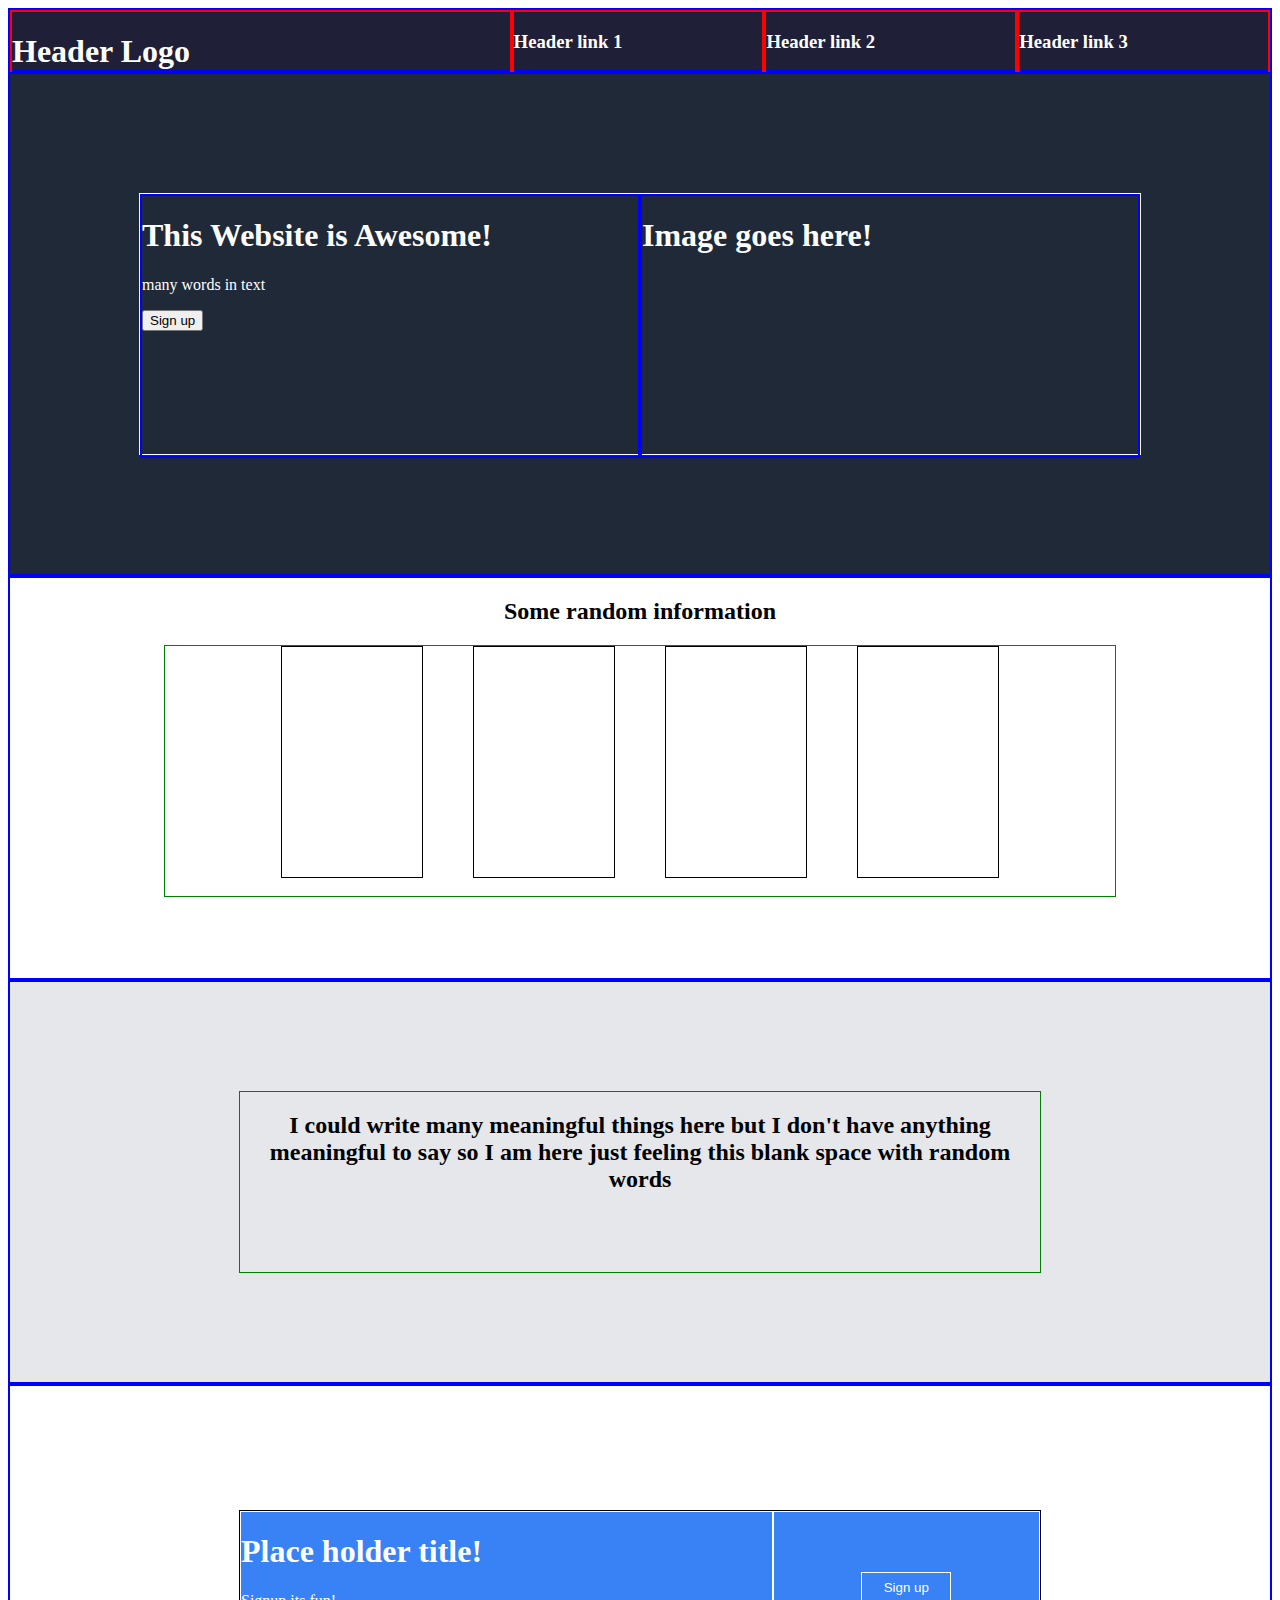
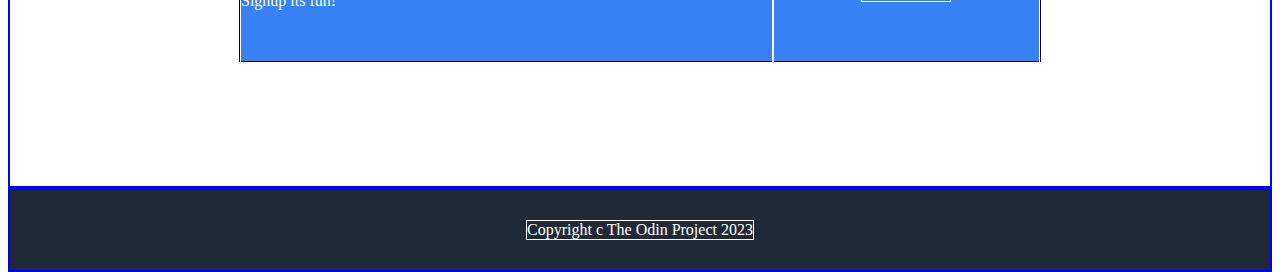
==== index.html @ 427f0419 "Added a little more style and color. had problems with fonts though" ====
<!DOCTYPE html>

 <html lang="en">

  <head>

   <link rel="stylesheet" href="style.css">
   <meta charset="UTF-8">
   <title>This website is awesome!</title>

  </head>

  <body>

  <div class="pgbloc">

   <div class="header">

    <div class="he1"><h1>Header Logo</h1></div>
    <div class="he2"><h3>Header link 1</h3></div>
    <div class="he3"><h3>Header link 2</h3></div>
    <div class="he4"><h3>Header link 3</h3></div>

   </div>
   <div class="one">

    <div class="logos">
     <div class="sign"><h1>This Website is Awesome!</h1><p>many words in text</p><button>Sign up</button></div>
     <div class="imager"><h1>Image goes here!</h1></div>
    </div>

   </div>
   <div class="two">
    <h2>Some random information</h2>
     <div class="cards">
      <div class="car"></div>
      <div class="car"></div>
      <div class="car"></div>
      <div class="car"></div>
     </div>
   </div>
   <div class="three">
    <div class="txt"><h2>I could write many meaningful things here but I don't have anything meaningful to say so I am here just feeling this blank space with random words</h2></div>
   </div>
   <div class="four">
    <div class="signup">
     <div class="um">
      <h1>Place holder title!</h1> 
      <p>Signup its fun!</p>
     </div>
     <div class="dois">
      <button>Sign up</button>
     </div>
    </div>
   </div>
   <div class="bottom">
    <div>Copyright c The Odin Project 2023</div>
   </div>

  </div>

  </body>

</html>
---- style.css ----
html {
height:100%;
}
.pgbloc{
display:flex;
flex-direction:column;
height:100%;
}

.pgbloc div{
border:2px solid blue;
}

.pgbloc .one{
background-color:#1F2937;
height:500px;
display:flex;
flex-direction:column;
justify-content:center;
align-items:center;
}
.pgbloc .two{
height:400px;
}
.pgbloc .three{
background-color:#E5E7EB;
height:400px;
}
.pgbloc .four{
height:400px;
}
.pgbloc .bottom{
background-color:#1F2937;
color:white;
height:80px;
}

.pgbloc .header {
background-color:#1F2037;
color:white;
display:flex;
height:60px;
}
  .header h3 {
  font-weight:18px #E5E7EB;
  }
  .he1 h1{
  font-weight:48px extra-bold #F9FAF8;
  }



.one .logos {
color:white;
display:flex;
flex-direction:row;
height:260px;
width:1000px;
border:1px solid white;
}
.logos div{
height:260px;
width:500px;
}


.pgbloc .bottom{
display:flex;
height:80px;
}

.header div{
height:80px;
flex:1;
border:2px solid red;
}
.header .he1{
flex:2;
}

.pgbloc .two{
display:flex;
flex-direction:column;
align-items:center;
justify-content:flex-start;
}
.two .cards{
display:flex;
flex-direction:row;
justify-content:center;
gap:50px;
height:250px;
width:950px;
border:1px solid green;
}
.cards div{
height:230px;
width:140px;
border:1px solid black;
}

.pgbloc .three{
display:flex;
justify-content:center;
align-items:center;
}
.three .txt{
display:flex;
flex-wrap:wrap;
height:180px;
width:800px;
border: 1px solid green;
}
  .txt h2{
  text-align:center;
  font-style:;
  }
.pgbloc .four {
color:white;
display:flex;
justify-content:center;
align-items:center;
}
.four .signup{
background-color:#3882F6;
display:flex;
flex-direction:row;
height:150px;
width:800px;
border: 1px solid black;
}
   .signup .um{
   height:150px;
   flex:2;
   border: 1px solid white;
   }
   .signup .dois{
   display:flex;
   justify-content:center;
   align-items:center;
   height:150px;
   flex:1;
   border: 1px solid white;
   }
   .dois  button{
   background-color:#3882F6;
   border:1px solid white;
   color:white;
   height:30px;
   width:90px;
   }
.pgbloc .bottom{
display:flex;
justify-content:center;
align-items:center;
}
     .bottom div{
     border:1px solid white;
     }
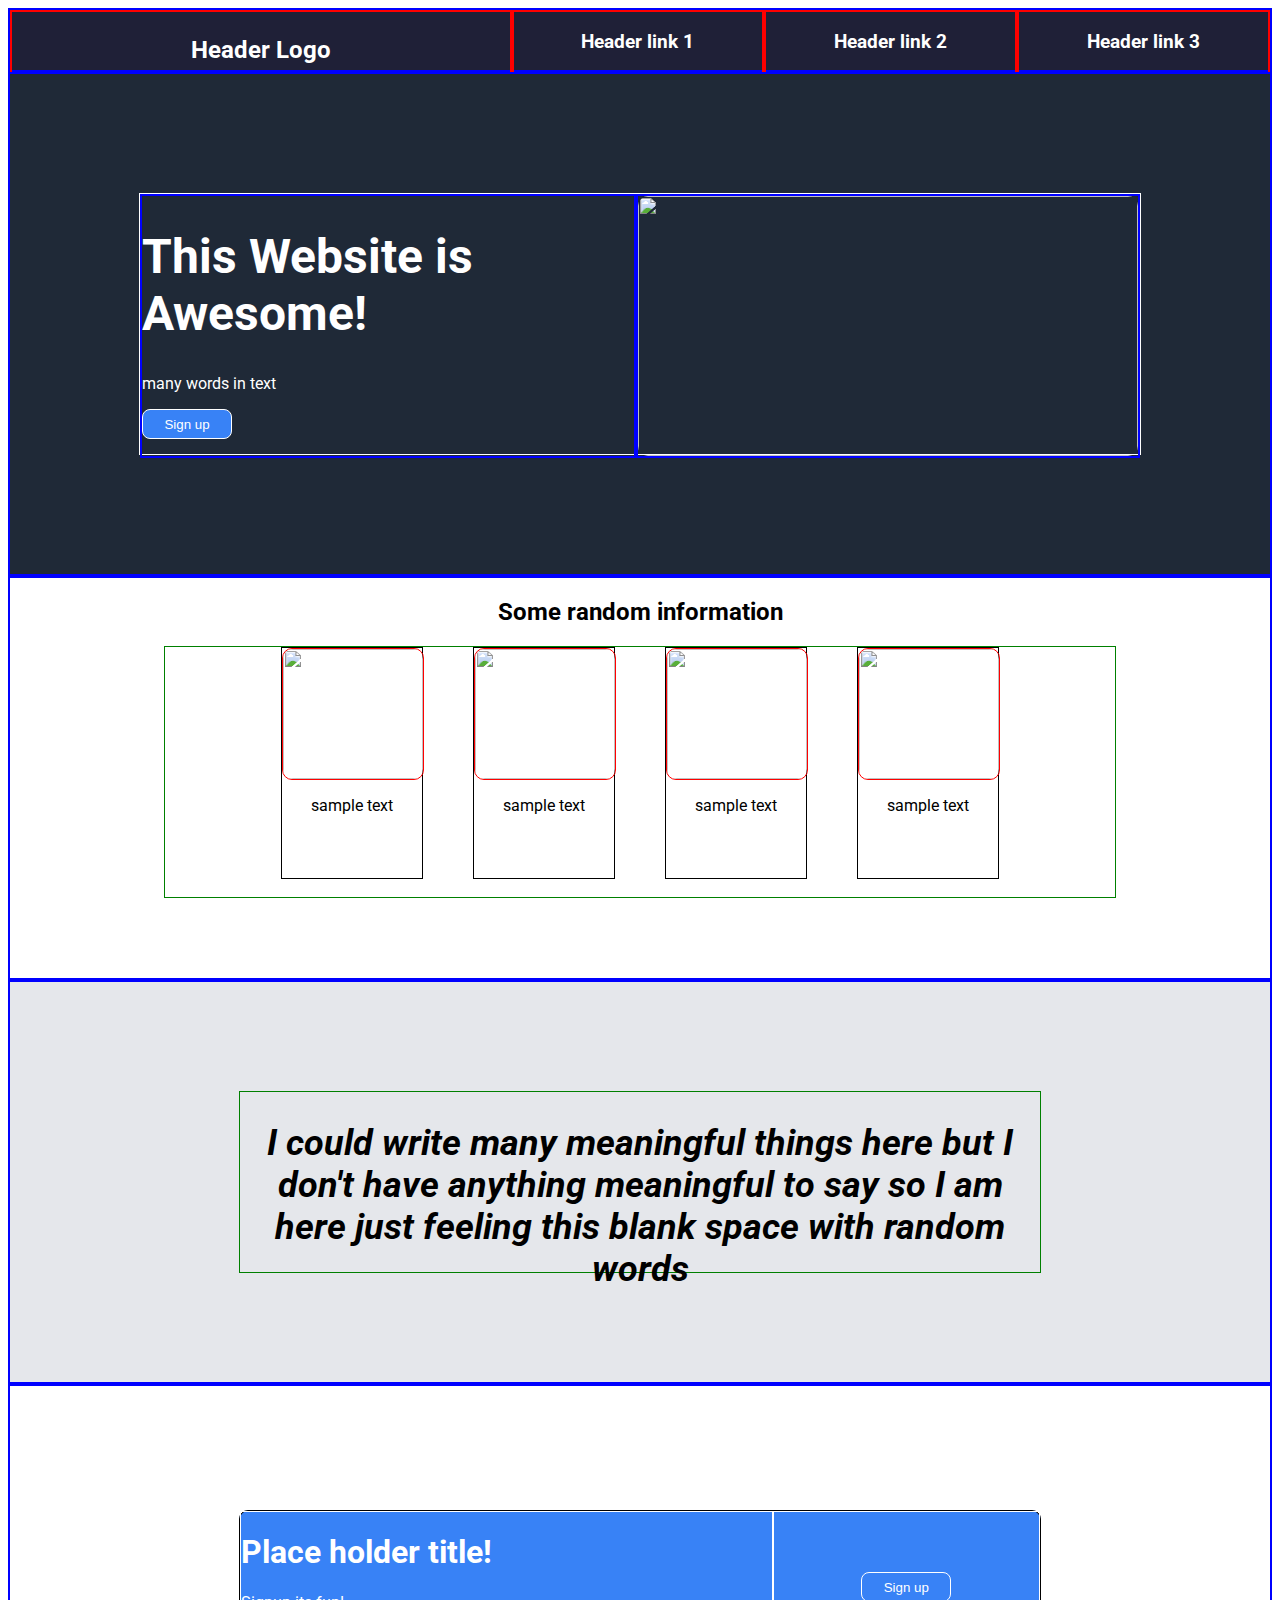
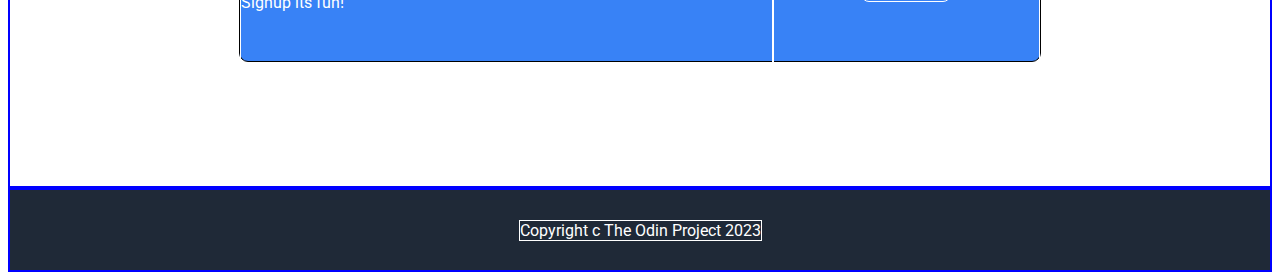
==== commit a6cd7bb7: "Added a different font and images" ====
--- a/index.html
+++ b/index.html
@@ -3,7 +3,9 @@
  <html lang="en">
 
   <head>
-
+   <link rel="preconnect" href="https://fonts.googleapis.com">
+   <link rel="preconnect" href="https://fonts.gstatic.com" crossorigin>
+   <link href="https://fonts.googleapis.com/css2?family=Roboto:ital,wght@0,100;0,300;0,400;1,100;1,300&display=swap" rel="stylesheet">
    <link rel="stylesheet" href="style.css">
    <meta charset="UTF-8">
    <title>This website is awesome!</title>
@@ -16,7 +18,7 @@
 
    <div class="header">
 
-    <div class="he1"><h1>Header Logo</h1></div>
+    <div class="he1"><h3>Header Logo</h3></div>
     <div class="he2"><h3>Header link 1</h3></div>
     <div class="he3"><h3>Header link 2</h3></div>
     <div class="he4"><h3>Header link 3</h3></div>
@@ -26,21 +28,22 @@
 
     <div class="logos">
      <div class="sign"><h1>This Website is Awesome!</h1><p>many words in text</p><button>Sign up</button></div>
-     <div class="imager"><h1>Image goes here!</h1></div>
+     <div class="imager"><img src="webproimages/hugapu.jpg"></div>
     </div>
 
    </div>
    <div class="two">
     <h2>Some random information</h2>
      <div class="cards">
-      <div class="car"></div>
-      <div class="car"></div>
-      <div class="car"></div>
-      <div class="car"></div>
+      <div class="car"><div class="limg"><img src="webproimages/catapu.jpg"></div><p>sample text</p></div>
+      <div class="car"><div class="limg"><img src="webproimages/brickapu.jpg"></div><p>sample text</p></div>
+      <div class="car"><div class="limg"><img src="webproimages/sadapu.jpg"></div><p>sample text</p></div>
+      <div class="car"><div class="limg"><img src="webproimages/positiveapu.jpg"></div><p>sample text</p></div>
      </div>
    </div>
    <div class="three">
-    <div class="txt"><h2>I could write many meaningful things here but I don't have anything meaningful to say so I am here just feeling this blank space with random words</h2></div>
+    <div class="txt"><h2>I could write many meaningful things here but I don't have anything meaningful to say so I am here just feeling this blank space with random words</h2>
+</div>
    </div>
    <div class="four">
     <div class="signup">
--- a/style.css
+++ b/style.css
@@ -1,6 +1,11 @@
 html {
 height:100%;
 }
+
+body {
+font-family:roboto;
+}
+
 .pgbloc{
 display:flex;
 flex-direction:column;
@@ -34,7 +39,9 @@
 color:white;
 height:80px;
 }
-
+.pgbloc button {
+border-radius:8px;
+}
 .pgbloc .header {
 background-color:#1F2037;
 color:white;
@@ -43,14 +50,18 @@
 }
   .header h3 {
   font-weight:18px #E5E7EB;
-  }
-  .he1 h1{
-  font-weight:48px extra-bold #F9FAF8;
+  text-align:center;
+  }
+  .he1 h3{
+  text-align:center;
+  font-weight:#F9FAF8;
+  font-size:24px;
   }
 
 
 
 .one .logos {
+text-align:left;
 color:white;
 display:flex;
 flex-direction:row;
@@ -58,6 +69,24 @@
 width:1000px;
 border:1px solid white;
 }
+   .sign button {
+   background-color:#3882F6;
+   border:1px solid white;
+   color:white;
+   height:30px;
+   width:90px;
+   }
+   .sign h1 {
+   font-size:48px;
+   font-weight:extra-bold;
+   }
+
+   .imager img{
+   width:500px;
+   height:260px;
+   border-radius:10px;
+   }
+
 .logos div{
 height:260px;
 width:500px;
@@ -94,13 +123,32 @@
 border:1px solid green;
 }
 .cards div{
+display:flex;
+flex-direction:column;
 height:230px;
 width:140px;
 border:1px solid black;
 }
+  .car .limg {
+  border:1px solid red;
+  height:130px;
+  width:140px;
+  border-radius:10px;
+  }
+  .car p {
+  text-align:center;
+  }
+  .car img {
+  height:130px;
+  width:140px;
+  border-radius:10px;
+  }
+
+
 
 .pgbloc .three{
 display:flex;
+flex-direction:column;
 justify-content:center;
 align-items:center;
 }
@@ -111,9 +159,11 @@
 width:800px;
 border: 1px solid green;
 }
-  .txt h2{
-  text-align:center;
-  font-style:;
+  .three .txt h2{
+  text-align:center;
+  font-size:36px;
+  font-weight:light;
+  font-style:italic;
   }
 .pgbloc .four {
 color:white;
@@ -128,6 +178,7 @@
 height:150px;
 width:800px;
 border: 1px solid black;
+border-radius:9px;
 }
    .signup .um{
    height:150px;
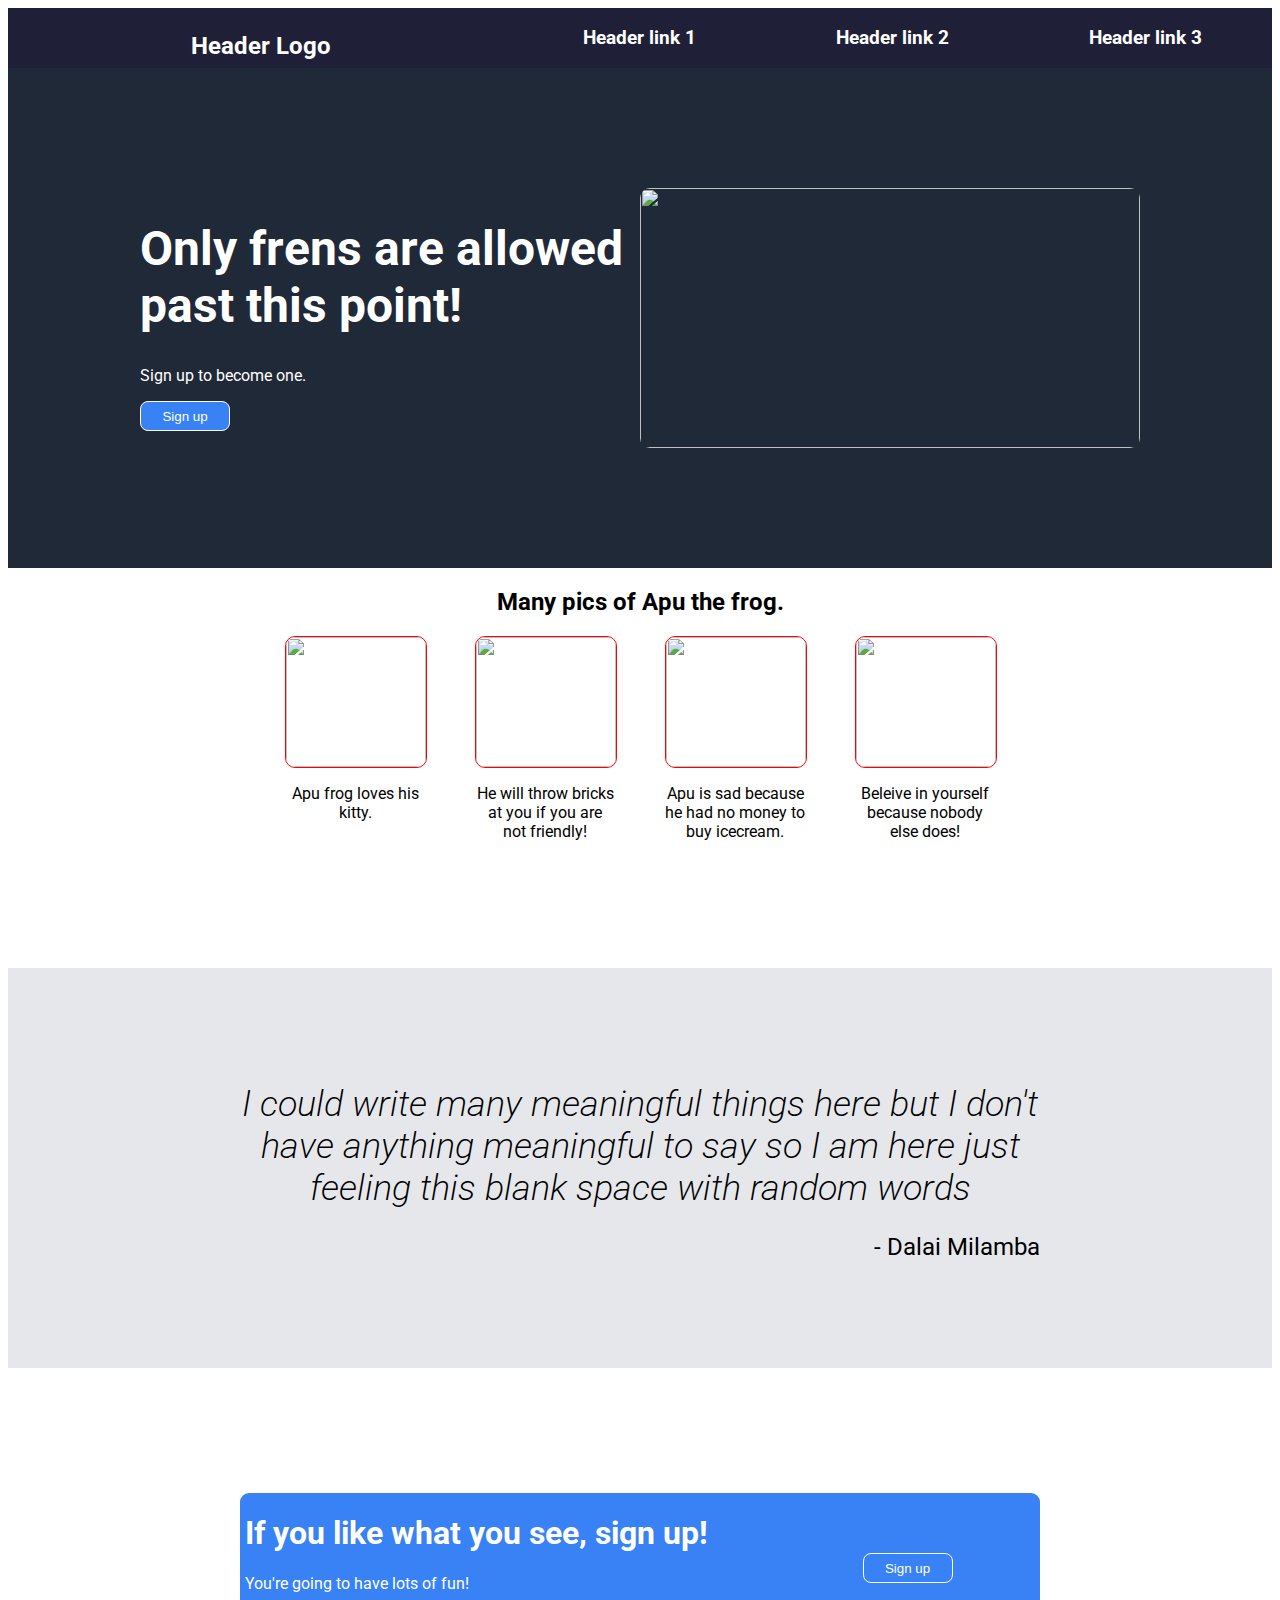
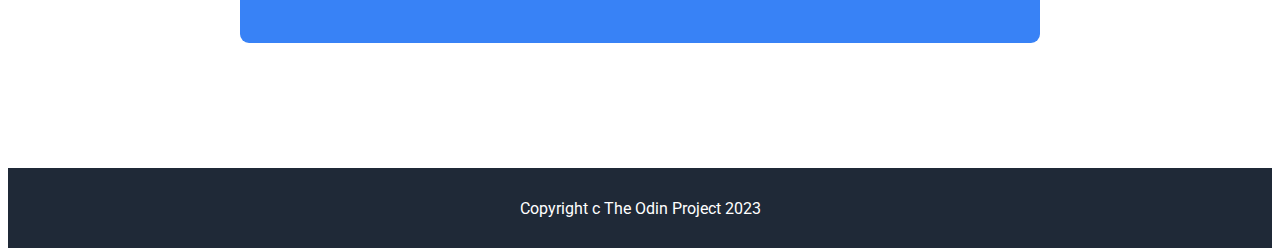
==== commit 4fb68fd4: "Polished the texts, added links and removed the borders for a better look" ====
--- a/index.html
+++ b/index.html
@@ -19,37 +19,37 @@
    <div class="header">
 
     <div class="he1"><h3>Header Logo</h3></div>
-    <div class="he2"><h3>Header link 1</h3></div>
-    <div class="he3"><h3>Header link 2</h3></div>
-    <div class="he4"><h3>Header link 3</h3></div>
+    <div class="he2"><a href="pages/pgtwo.html"><h3>Header link 1</h3></a></div>
+    <div class="he3"><a href="pages/pgtwo.html"><h3>Header link 2</h3></a></div>
+    <div class="he4"><a href="pages/pgtwo.html"><h3>Header link 3</h3></a></div>
 
    </div>
    <div class="one">
 
     <div class="logos">
-     <div class="sign"><h1>This Website is Awesome!</h1><p>many words in text</p><button>Sign up</button></div>
+     <div class="sign"><h1>Only frens are allowed past this point!</h1><p>Sign up to become one.</p><button>Sign up</button></div>
      <div class="imager"><img src="webproimages/hugapu.jpg"></div>
     </div>
 
    </div>
    <div class="two">
-    <h2>Some random information</h2>
+    <h2>Many pics of Apu the frog.</h2>
      <div class="cards">
-      <div class="car"><div class="limg"><img src="webproimages/catapu.jpg"></div><p>sample text</p></div>
-      <div class="car"><div class="limg"><img src="webproimages/brickapu.jpg"></div><p>sample text</p></div>
-      <div class="car"><div class="limg"><img src="webproimages/sadapu.jpg"></div><p>sample text</p></div>
-      <div class="car"><div class="limg"><img src="webproimages/positiveapu.jpg"></div><p>sample text</p></div>
+      <div class="car"><div class="limg"><img src="webproimages/catapu.jpg"></div><p>Apu frog loves his kitty.</p></div>
+      <div class="car"><div class="limg"><img src="webproimages/brickapu.jpg"></div><p>He will throw bricks at you if you are not friendly!</p></div>
+      <div class="car"><div class="limg"><img src="webproimages/sadapu.jpg"></div><p>Apu is sad because he had no money to buy icecream.</p></div>
+      <div class="car"><div class="limg"><img src="webproimages/positiveapu.jpg"></div><p>Beleive in yourself because nobody else does!</p></div>
      </div>
    </div>
    <div class="three">
-    <div class="txt"><h2>I could write many meaningful things here but I don't have anything meaningful to say so I am here just feeling this blank space with random words</h2>
+    <div class="txt"><h2>I could write many meaningful things here but I don't have anything meaningful to say so I am here just feeling this blank space with random words<p>- Dalai Milamba</p></h2>
 </div>
    </div>
    <div class="four">
     <div class="signup">
      <div class="um">
-      <h1>Place holder title!</h1> 
-      <p>Signup its fun!</p>
+      <h1>If you like what you see, sign up!</h1> 
+      <p>You're going to have lots of fun!</p>
      </div>
      <div class="dois">
       <button>Sign up</button>
--- a/style.css
+++ b/style.css
@@ -12,9 +12,9 @@
 height:100%;
 }
 
-.pgbloc div{
+/*.pgbloc div{
 border:2px solid blue;
-}
+}*/
 
 .pgbloc .one{
 background-color:#1F2937;
@@ -52,6 +52,10 @@
   font-weight:18px #E5E7EB;
   text-align:center;
   }
+  .header a {
+  text-decoration:none;
+  color:white;
+  }
   .he1 h3{
   text-align:center;
   font-weight:#F9FAF8;
@@ -67,7 +71,7 @@
 flex-direction:row;
 height:260px;
 width:1000px;
-border:1px solid white;
+/*border:1px solid white;*/
 }
    .sign button {
    background-color:#3882F6;
@@ -101,7 +105,7 @@
 .header div{
 height:80px;
 flex:1;
-border:2px solid red;
+/*border:2px solid red;*/
 }
 .header .he1{
 flex:2;
@@ -120,14 +124,14 @@
 gap:50px;
 height:250px;
 width:950px;
-border:1px solid green;
+/*border:1px solid green;*/
 }
 .cards div{
 display:flex;
 flex-direction:column;
 height:230px;
 width:140px;
-border:1px solid black;
+/*border:1px solid black;*/
 }
   .car .limg {
   border:1px solid red;
@@ -155,16 +159,24 @@
 .three .txt{
 display:flex;
 flex-wrap:wrap;
-height:180px;
+height:230px;
 width:800px;
-border: 1px solid green;
+/*border: 1px solid green;*/
 }
   .three .txt h2{
   text-align:center;
   font-size:36px;
-  font-weight:light;
+  font-weight:250;
   font-style:italic;
   }
+  .txt p {
+  text-align:right;
+  font-size:24px;
+  font-weight:400;
+  font-style:normal;
+  }
+ 
+
 .pgbloc .four {
 color:white;
 display:flex;
@@ -177,13 +189,14 @@
 flex-direction:row;
 height:150px;
 width:800px;
-border: 1px solid black;
+/*border: 1px solid black;*/
 border-radius:9px;
 }
    .signup .um{
+   padding-left:5px;
    height:150px;
    flex:2;
-   border: 1px solid white;
+   /*border: 1px solid white;*/
    }
    .signup .dois{
    display:flex;
@@ -191,7 +204,7 @@
    align-items:center;
    height:150px;
    flex:1;
-   border: 1px solid white;
+   /*border: 1px solid white;*/
    }
    .dois  button{
    background-color:#3882F6;
@@ -206,5 +219,5 @@
 align-items:center;
 }
      .bottom div{
-     border:1px solid white;
+     /*border:1px solid white;*/
      }
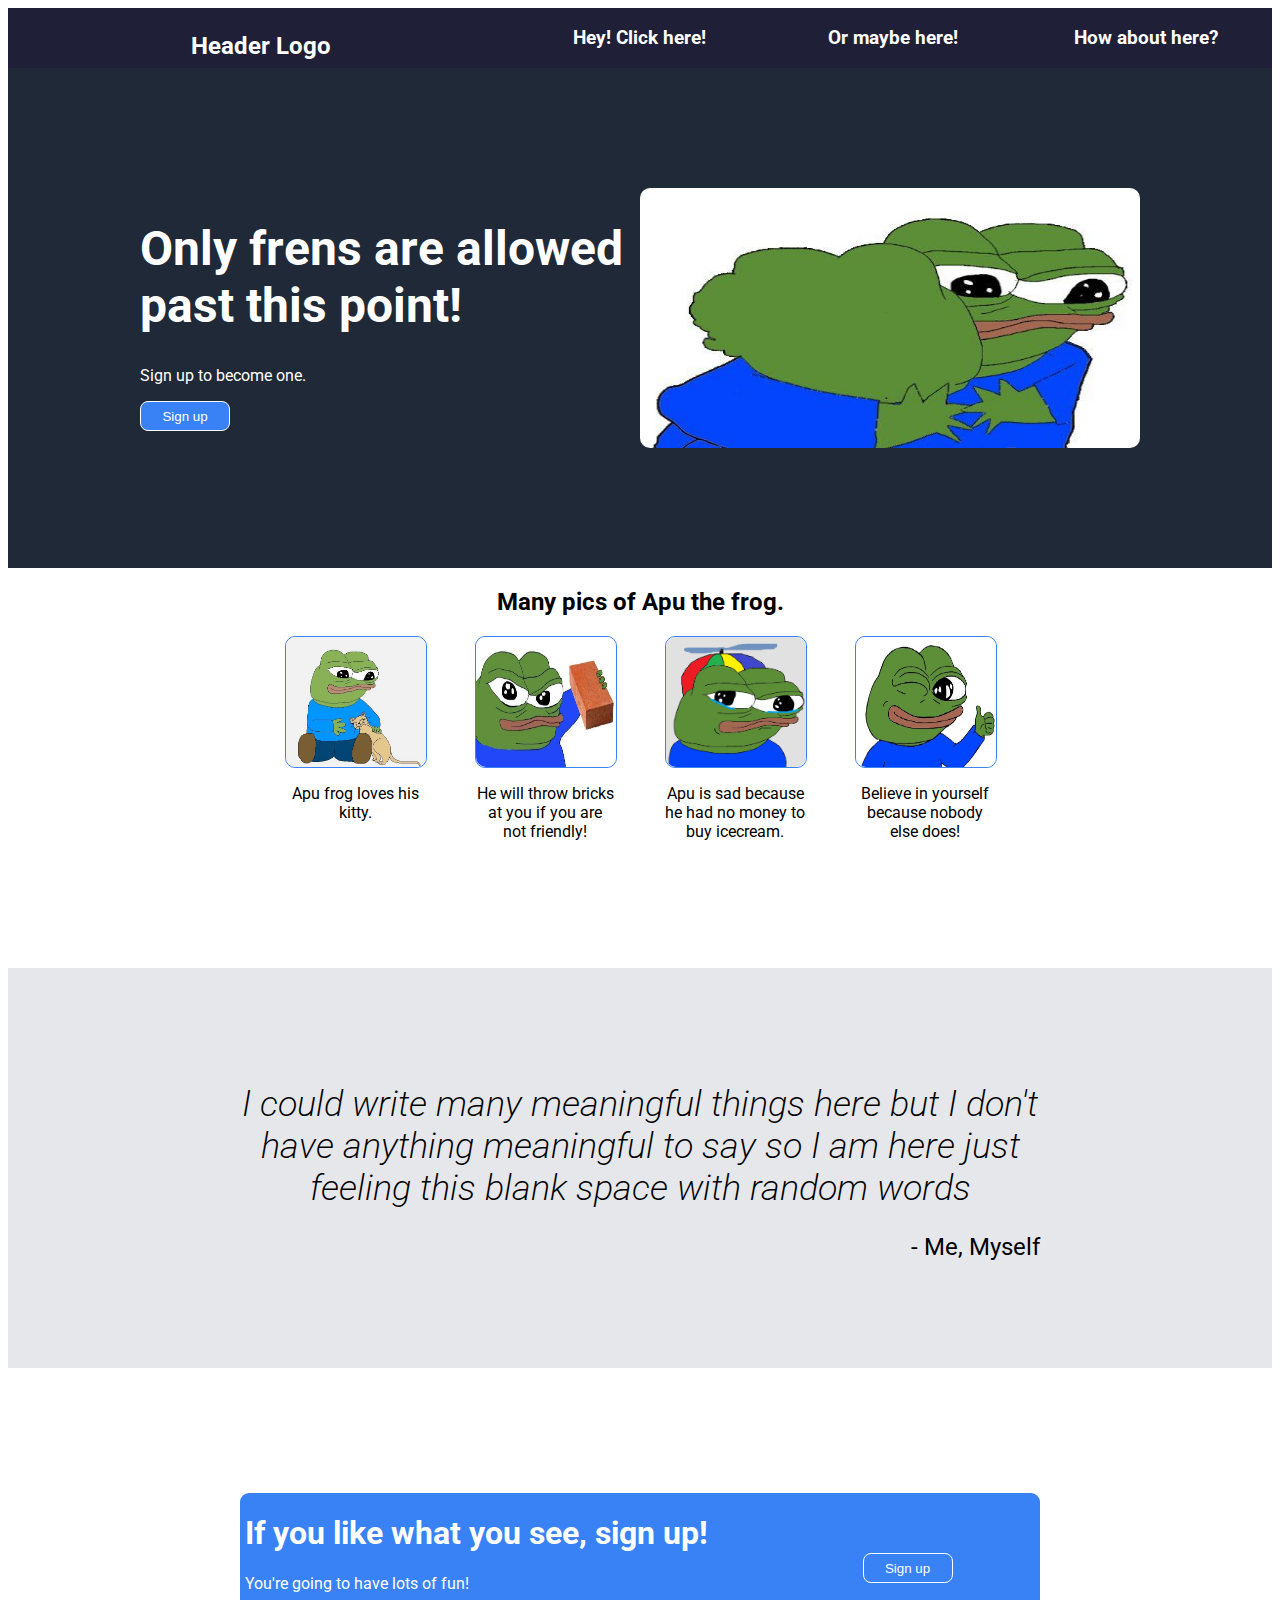
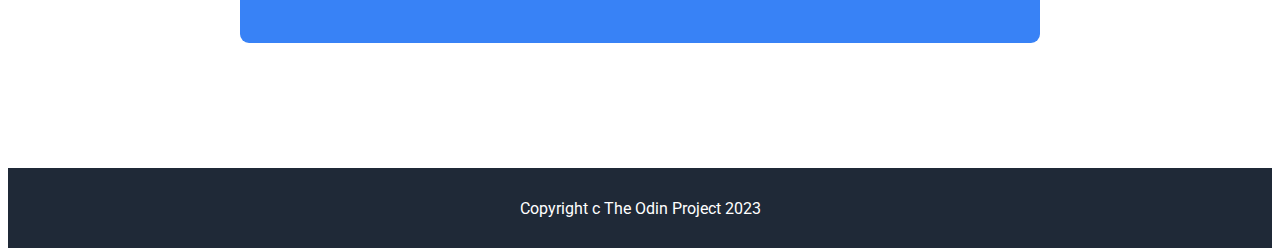
==== commit b18b7475: "Added more style to the second page and corrected some texts. Had problems with flexbox again, thoug" ====
--- a/index.html
+++ b/index.html
@@ -19,9 +19,9 @@
    <div class="header">
 
     <div class="he1"><h3>Header Logo</h3></div>
-    <div class="he2"><a href="pages/pgtwo.html"><h3>Header link 1</h3></a></div>
-    <div class="he3"><a href="pages/pgtwo.html"><h3>Header link 2</h3></a></div>
-    <div class="he4"><a href="pages/pgtwo.html"><h3>Header link 3</h3></a></div>
+    <div class="he2"><a href="pages/pgtwo.html"><h3>Hey! Click here!</h3></a></div>
+    <div class="he3"><a href="pages/pgtwo.html"><h3>Or maybe here!</h3></a></div>
+    <div class="he4"><a href="pages/pgtwo.html"><h3>How about here?</h3></a></div>
 
    </div>
    <div class="one">
@@ -38,11 +38,11 @@
       <div class="car"><div class="limg"><img src="webproimages/catapu.jpg"></div><p>Apu frog loves his kitty.</p></div>
       <div class="car"><div class="limg"><img src="webproimages/brickapu.jpg"></div><p>He will throw bricks at you if you are not friendly!</p></div>
       <div class="car"><div class="limg"><img src="webproimages/sadapu.jpg"></div><p>Apu is sad because he had no money to buy icecream.</p></div>
-      <div class="car"><div class="limg"><img src="webproimages/positiveapu.jpg"></div><p>Beleive in yourself because nobody else does!</p></div>
+      <div class="car"><div class="limg"><img src="webproimages/positiveapu.jpg"></div><p>Believe in yourself because nobody else does!</p></div>
      </div>
    </div>
    <div class="three">
-    <div class="txt"><h2>I could write many meaningful things here but I don't have anything meaningful to say so I am here just feeling this blank space with random words<p>- Dalai Milamba</p></h2>
+    <div class="txt"><h2>I could write many meaningful things here but I don't have anything meaningful to say so I am here just feeling this blank space with random words<p>- Me, Myself</p></h2>
 </div>
    </div>
    <div class="four">
--- a/style.css
+++ b/style.css
@@ -10,6 +10,7 @@
 display:flex;
 flex-direction:column;
 height:100%;
+flex-wrap:wrap;
 }
 
 /*.pgbloc div{
@@ -134,7 +135,7 @@
 /*border:1px solid black;*/
 }
   .car .limg {
-  border:1px solid red;
+  border:1px solid #3882F6;
   height:130px;
   width:140px;
   border-radius:10px;
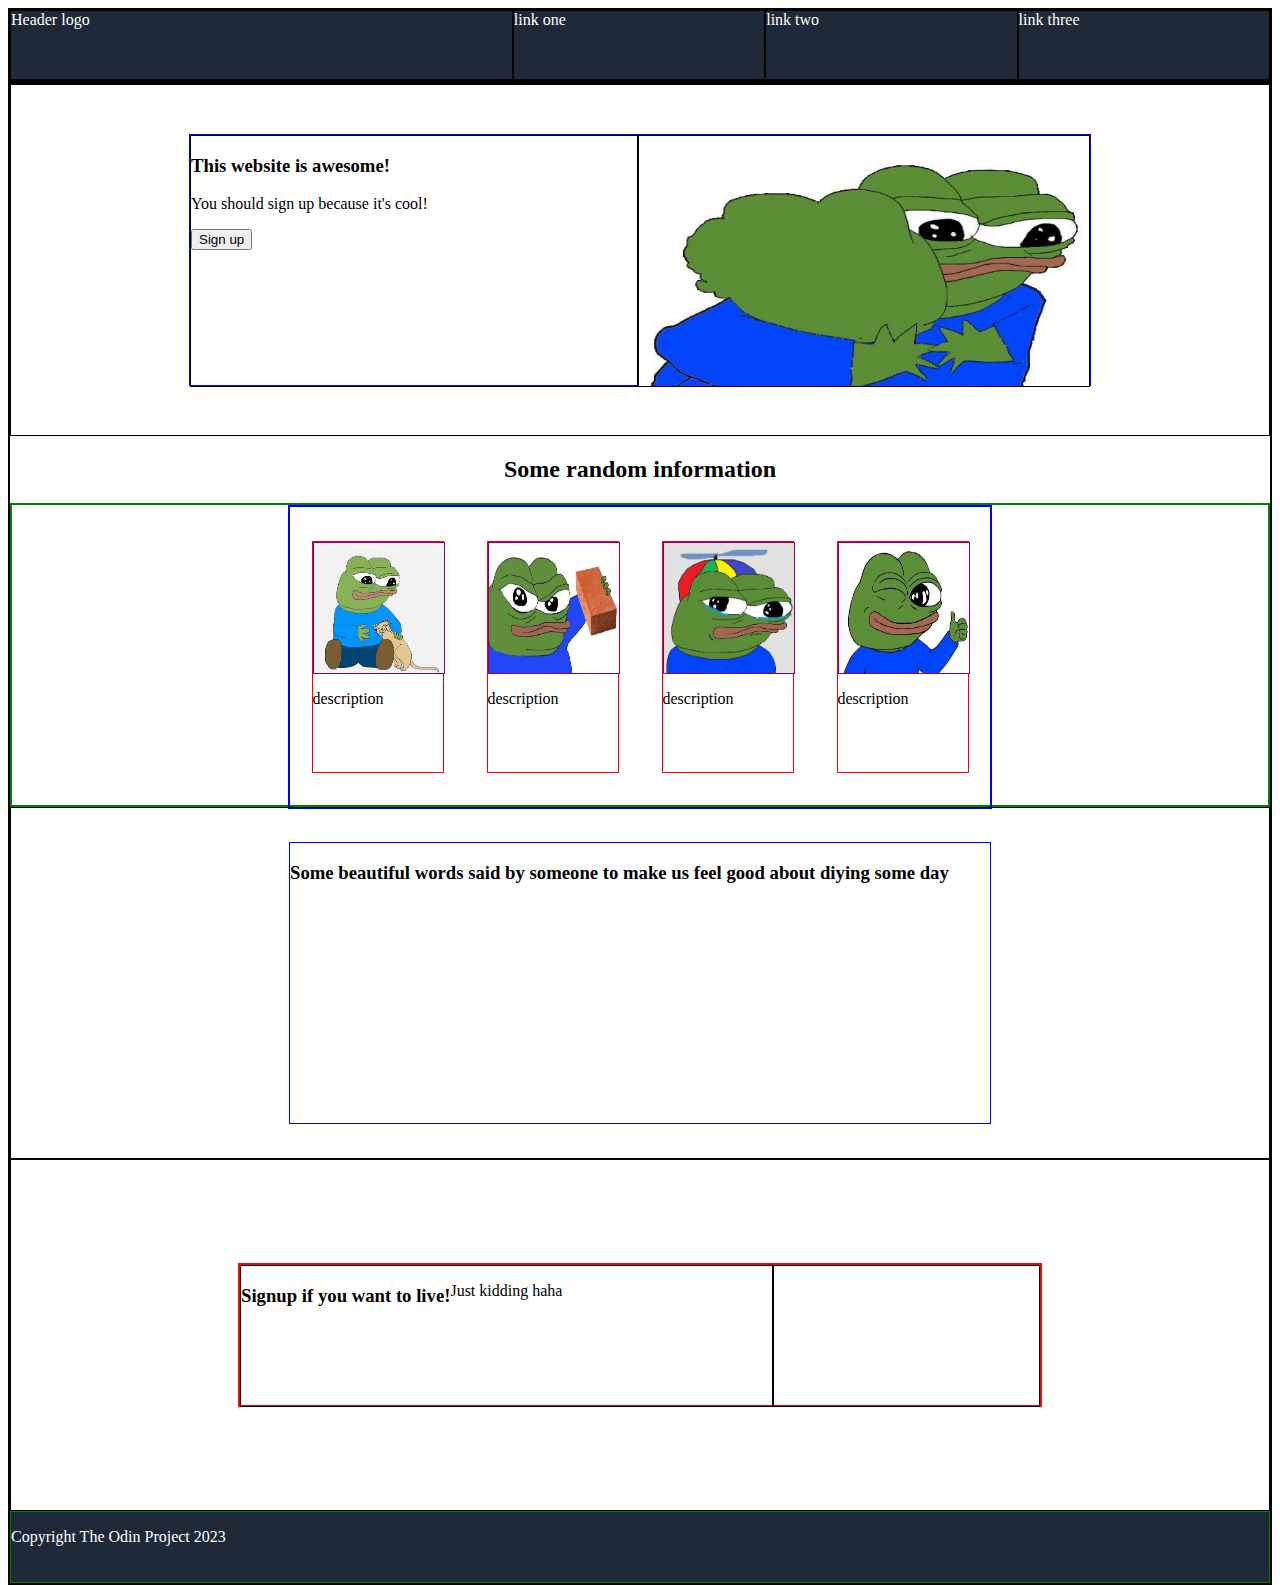
==== commit a50a49f6: "I am remaking the whole project in order to be able to make flexbox funcion properly" ====
--- a/index.html
+++ b/index.html
@@ -1,67 +1,74 @@
 <!DOCTYPE html>
 
- <html lang="en">
+<html lang="en">
 
-  <head>
-   <link rel="preconnect" href="https://fonts.googleapis.com">
-   <link rel="preconnect" href="https://fonts.gstatic.com" crossorigin>
-   <link href="https://fonts.googleapis.com/css2?family=Roboto:ital,wght@0,100;0,300;0,400;1,100;1,300&display=swap" rel="stylesheet">
-   <link rel="stylesheet" href="style.css">
-   <meta charset="UTF-8">
-   <title>This website is awesome!</title>
+ <head>
+  <link rel="stylesheet" href="style.css">
+  <meta charset="UTF-8">
+  <title>Flex test</title>
+ </head>
 
-  </head>
-
-  <body>
-
+ <body>
+  <div class="header">
+   <div class="hdo">Header logo</div>
+   <div>link one</div>
+   <div>link two</div>
+   <div>link three</div>
+  </div>
   <div class="pgbloc">
 
-   <div class="header">
-
-    <div class="he1"><h3>Header Logo</h3></div>
-    <div class="he2"><a href="pages/pgtwo.html"><h3>Hey! Click here!</h3></a></div>
-    <div class="he3"><a href="pages/pgtwo.html"><h3>Or maybe here!</h3></a></div>
-    <div class="he4"><a href="pages/pgtwo.html"><h3>How about here?</h3></a></div>
-
+   <div class="um">
+    <div class="logos">
+     <div class="signa">
+      <h3>This website is awesome!</h3>
+      <p>You should sign up because it's cool!</p>
+      <button>Sign up</button>
+     </div>
+     <div class="imagem"><img src="webproimages/hugapu.jpg"></div>
+    </div>
    </div>
-   <div class="one">
-
-    <div class="logos">
-     <div class="sign"><h1>Only frens are allowed past this point!</h1><p>Sign up to become one.</p><button>Sign up</button></div>
-     <div class="imager"><img src="webproimages/hugapu.jpg"></div>
-    </div>
-
-   </div>
-   <div class="two">
-    <h2>Many pics of Apu the frog.</h2>
-     <div class="cards">
-      <div class="car"><div class="limg"><img src="webproimages/catapu.jpg"></div><p>Apu frog loves his kitty.</p></div>
-      <div class="car"><div class="limg"><img src="webproimages/brickapu.jpg"></div><p>He will throw bricks at you if you are not friendly!</p></div>
-      <div class="car"><div class="limg"><img src="webproimages/sadapu.jpg"></div><p>Apu is sad because he had no money to buy icecream.</p></div>
-      <div class="car"><div class="limg"><img src="webproimages/positiveapu.jpg"></div><p>Believe in yourself because nobody else does!</p></div>
+   <h2>Some random information</h2>
+   <div class="dois">
+    <div class="cards">
+     <div class="card">
+      <div class="limg"><img src="webproimages/catapu.jpg"></div>
+      <p>description</p>
      </div>
-   </div>
-   <div class="three">
-    <div class="txt"><h2>I could write many meaningful things here but I don't have anything meaningful to say so I am here just feeling this blank space with random words<p>- Me, Myself</p></h2>
-</div>
-   </div>
-   <div class="four">
-    <div class="signup">
-     <div class="um">
-      <h1>If you like what you see, sign up!</h1> 
-      <p>You're going to have lots of fun!</p>
+     <div class="card">
+      <div class="limg"><img src="webproimages/brickapu.jpg"></div>
+      <p>description</p>
      </div>
-     <div class="dois">
-      <button>Sign up</button>
+     <div class="card">
+      <div class="limg"><img src="webproimages/sadapu.jpg"></div>
+      <p>description</p>
+     </div>
+     <div class="card">
+      <div class="limg"><img src="webproimages/positiveapu.jpg"></div>
+      <p>description</p>
      </div>
     </div>
    </div>
+   <div class="tres">
+    <div class="frase">
+     <h3>Some beautiful words said by someone to make us feel good about diying some day</h3>
+    </div>
+   </div>
+   <div class="quatro">
+    <div class="signb">
+     <div class="qua1">
+      <h3>Signup if you want to live!</h3>
+      <p>Just kidding haha</p>
+     </div>
+     <div class="qua2"></div>
+     </div>
+   </div>
    <div class="bottom">
-    <div>Copyright c The Odin Project 2023</div>
+    <p>Copyright The Odin Project 2023</p>
    </div>
-
   </div>
 
-  </body>
+
+
+ </body>
 
 </html>
--- a/style.css
+++ b/style.css
@@ -2,223 +2,136 @@
 height:100%;
 }
 
-body {
-font-family:roboto;
-}
-
-.pgbloc{
+.header {
 display:flex;
-flex-direction:column;
-height:100%;
-flex-wrap:wrap;
-}
-
-/*.pgbloc div{
-border:2px solid blue;
-}*/
-
-.pgbloc .one{
-background-color:#1F2937;
-height:500px;
-display:flex;
-flex-direction:column;
-justify-content:center;
-align-items:center;
-}
-.pgbloc .two{
-height:400px;
-}
-.pgbloc .three{
-background-color:#E5E7EB;
-height:400px;
-}
-.pgbloc .four{
-height:400px;
-}
-.pgbloc .bottom{
 background-color:#1F2937;
 color:white;
-height:80px;
+border:2px solid black;
+height:70px;
 }
-.pgbloc button {
-border-radius:8px;
+.header div {
+border:1px solid black;
+flex:1;
 }
-.pgbloc .header {
-background-color:#1F2037;
-color:white;
+.header .hdo {
 display:flex;
-height:60px;
-}
-  .header h3 {
-  font-weight:18px #E5E7EB;
-  text-align:center;
-  }
-  .header a {
-  text-decoration:none;
-  color:white;
-  }
-  .he1 h3{
-  text-align:center;
-  font-weight:#F9FAF8;
-  font-size:24px;
-  }
-
-
-
-.one .logos {
-text-align:left;
-color:white;
-display:flex;
-flex-direction:row;
-height:260px;
-width:1000px;
-/*border:1px solid white;*/
-}
-   .sign button {
-   background-color:#3882F6;
-   border:1px solid white;
-   color:white;
-   height:30px;
-   width:90px;
-   }
-   .sign h1 {
-   font-size:48px;
-   font-weight:extra-bold;
-   }
-
-   .imager img{
-   width:500px;
-   height:260px;
-   border-radius:10px;
-   }
-
-.logos div{
-height:260px;
-width:500px;
-}
-
-
-.pgbloc .bottom{
-display:flex;
-height:80px;
-}
-
-.header div{
-height:80px;
-flex:1;
-/*border:2px solid red;*/
-}
-.header .he1{
 flex:2;
 }
 
-.pgbloc .two{
+.pgbloc .bottom {
+display:flex;
+background-color:#1F2937;
+color:white;
+height:70px;
+border:1px solid green;
+}
+.bottom p{
+text-align:center;
+}
+
+.pgbloc {
 display:flex;
 flex-direction:column;
-align-items:center;
-justify-content:flex-start;
+border:2px solid black;
+height:100%;
 }
-.two .cards{
-display:flex;
-flex-direction:row;
-justify-content:center;
-gap:50px;
-height:250px;
-width:950px;
-/*border:1px solid green;*/
+.pgbloc div{
+border:1px solid black;
+height:350px;
 }
-.cards div{
-display:flex;
-flex-direction:column;
-height:230px;
-width:140px;
-/*border:1px solid black;*/
+.pgbloc h2{
+text-align:center;
 }
-  .car .limg {
-  border:1px solid #3882F6;
-  height:130px;
-  width:140px;
-  border-radius:10px;
-  }
-  .car p {
-  text-align:center;
-  }
-  .car img {
-  height:130px;
-  width:140px;
-  border-radius:10px;
-  }
 
-
-
-.pgbloc .three{
-display:flex;
-flex-direction:column;
-justify-content:center;
-align-items:center;
-}
-.three .txt{
-display:flex;
-flex-wrap:wrap;
-height:230px;
-width:800px;
-/*border: 1px solid green;*/
-}
-  .three .txt h2{
-  text-align:center;
-  font-size:36px;
-  font-weight:250;
-  font-style:italic;
-  }
-  .txt p {
-  text-align:right;
-  font-size:24px;
-  font-weight:400;
-  font-style:normal;
-  }
- 
-
-.pgbloc .four {
-color:white;
+.pgbloc .um {
 display:flex;
 justify-content:center;
 align-items:center;
 }
-.four .signup{
-background-color:#3882F6;
+.um .logos{
+display:flex;
+height:250px;
+width:900px;
+border:1px solid blue;
+}
+.logos div{
+height:250px;
+flex:1;
+}
+.imagem img {
+height:250px;
+width:450px;
+}
+
+
+
+.pgbloc .dois{
+border:2px solid green;
+display:flex;
+flex-basis:300px;
+flex-wrap:wrap;
+height:100%;
+justify-content:center;
+align-items:center;
+flex-direction:row;
+}
+.dois .cards {
+border:2px solid blue;
 display:flex;
 flex-direction:row;
-height:150px;
-width:800px;
-/*border: 1px solid black;*/
-border-radius:9px;
+height:100%;
+justify-content:center;
+justify-content:space-around;
+align-items:center;
+flex-basis:700px;
+flex-wrap:wrap;
 }
-   .signup .um{
-   padding-left:5px;
-   height:150px;
-   flex:2;
-   /*border: 1px solid white;*/
-   }
-   .signup .dois{
-   display:flex;
-   justify-content:center;
-   align-items:center;
-   height:150px;
-   flex:1;
-   /*border: 1px solid white;*/
-   }
-   .dois  button{
-   background-color:#3882F6;
-   border:1px solid white;
-   color:white;
-   height:30px;
-   width:90px;
-   }
-.pgbloc .bottom{
+.cards .card {
+display:flex;
+flex-direction:column;
+height:230px;
+width:130px;
+border:1px red solid;
+}
+.card .limg {
+height:130px;
+width:130px;
+border:1px solid purple;
+}
+ .limg img {
+height:130px;
+width:130px;
+}
+
+.pgbloc .tres {
 display:flex;
 justify-content:center;
 align-items:center;
 }
-     .bottom div{
-     /*border:1px solid white;*/
-     }
+.tres .frase{
+display:flex;
+flex-wrap:wrap;
+height:280px;
+width:700px;
+border:1px solid blue;
+}
+
+.pgbloc .quatro {
+display:flex;
+justify-content:center;
+align-items:center;
+}
+.quatro .signb {
+display:flex;
+height:140px;
+width:800px;
+border:2px solid red;
+}
+.signb div {
+display:flex;
+flex:1;
+height:140px;
+}
+.signb .qua1{
+flex:2;
+}
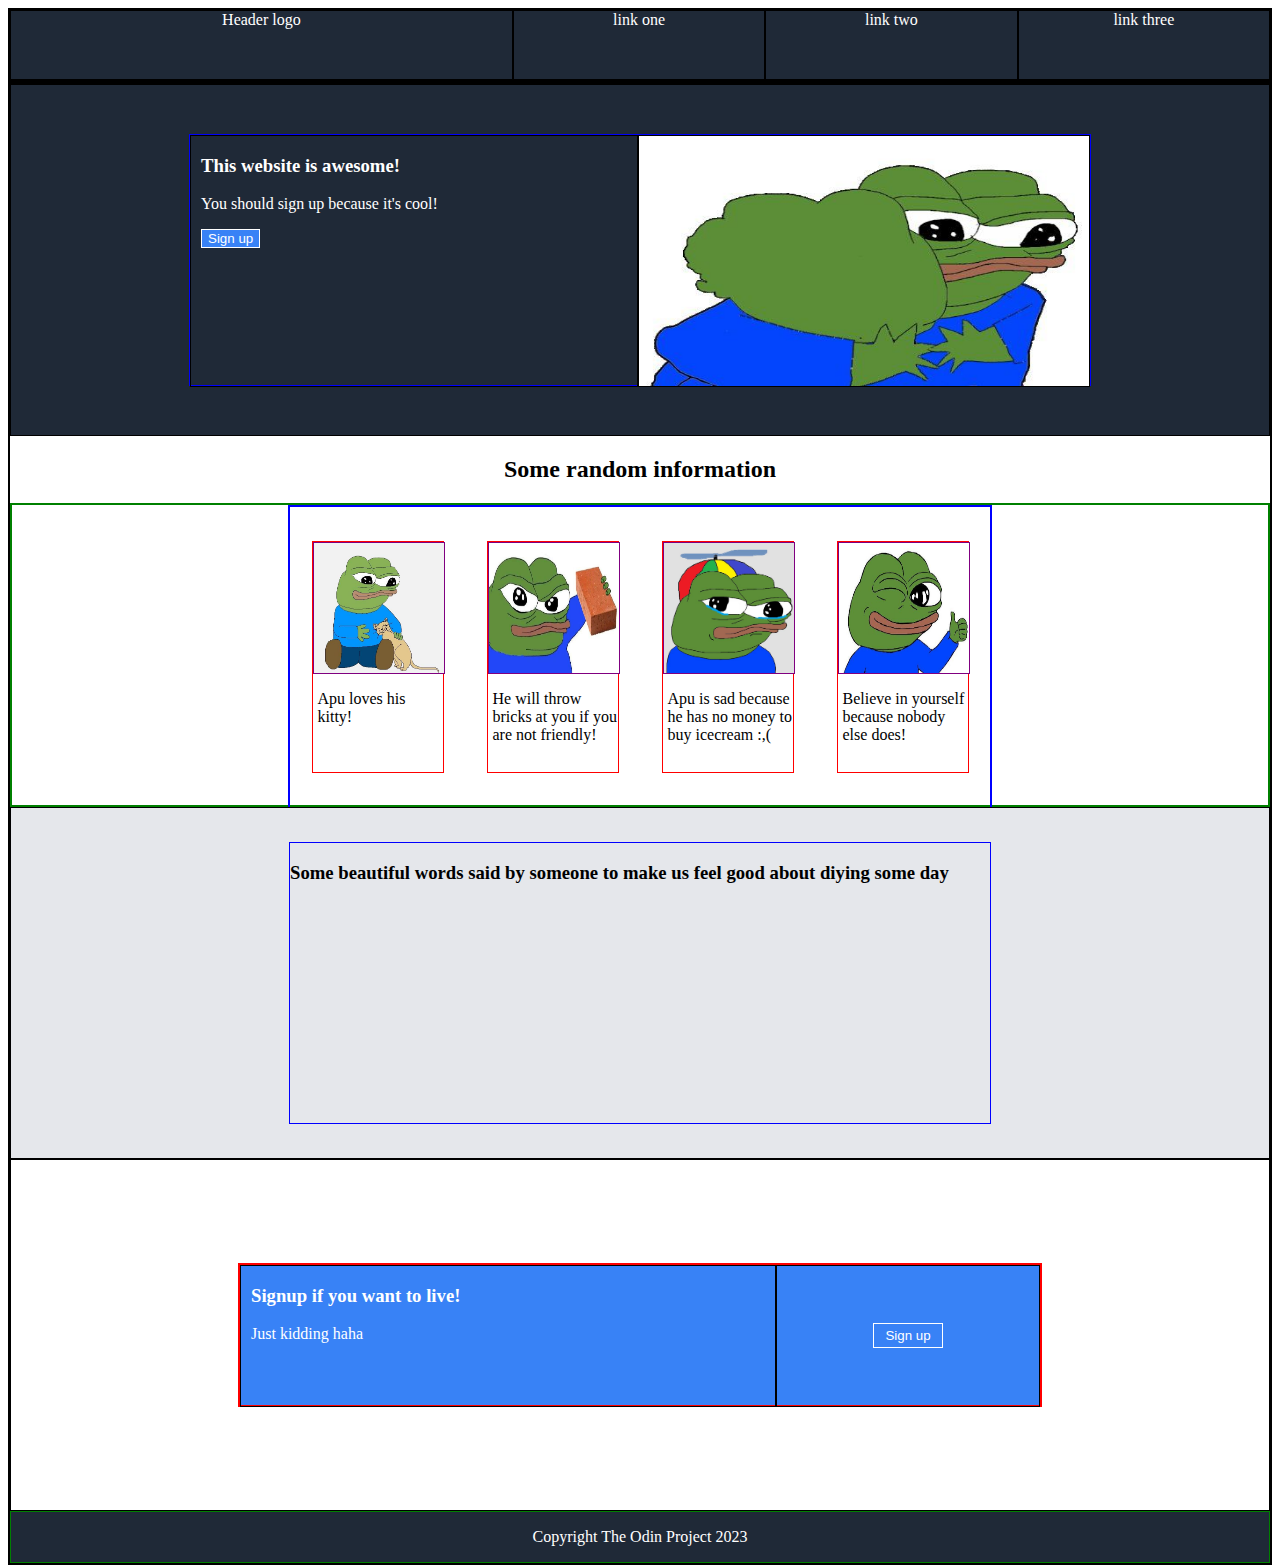
==== commit 14d47437: "Added more style and fixed some of the texts of this remake" ====
--- a/index.html
+++ b/index.html
@@ -32,19 +32,19 @@
     <div class="cards">
      <div class="card">
       <div class="limg"><img src="webproimages/catapu.jpg"></div>
-      <p>description</p>
+      <p>Apu loves his kitty!</p>
      </div>
      <div class="card">
       <div class="limg"><img src="webproimages/brickapu.jpg"></div>
-      <p>description</p>
+      <p>He will throw bricks at you if you are not friendly!</p>
      </div>
      <div class="card">
       <div class="limg"><img src="webproimages/sadapu.jpg"></div>
-      <p>description</p>
+      <p>Apu is sad because he has no money to buy icecream :,(</p>
      </div>
      <div class="card">
       <div class="limg"><img src="webproimages/positiveapu.jpg"></div>
-      <p>description</p>
+      <p>Believe in yourself because nobody else does!</p>
      </div>
     </div>
    </div>
@@ -59,7 +59,9 @@
       <h3>Signup if you want to live!</h3>
       <p>Just kidding haha</p>
      </div>
-     <div class="qua2"></div>
+     <div class="qua2">
+      <button>Sign up</button>
+     </div>
      </div>
    </div>
    <div class="bottom">
--- a/style.css
+++ b/style.css
@@ -8,25 +8,28 @@
 color:white;
 border:2px solid black;
 height:70px;
+text-align:center;
 }
 .header div {
 border:1px solid black;
 flex:1;
 }
 .header .hdo {
-display:flex;
 flex:2;
 }
 
+
+
 .pgbloc .bottom {
-display:flex;
+flex:1;
 background-color:#1F2937;
 color:white;
 height:70px;
 border:1px solid green;
+text-align:center;
 }
-.bottom p{
-text-align:center;
+.bottom p {
+text-aling:center;
 }
 
 .pgbloc {
@@ -42,11 +45,17 @@
 .pgbloc h2{
 text-align:center;
 }
+.pgbloc button {
+background-color:#3882F6;
+color:white;
+border:1px solid white;
+}
 
 .pgbloc .um {
 display:flex;
 justify-content:center;
 align-items:center;
+background-color:#1F2937;
 }
 .um .logos{
 display:flex;
@@ -58,6 +67,17 @@
 height:250px;
 flex:1;
 }
+.logos .signa {
+padding-left:10px;
+}
+
+.signa h3{
+color:white;
+}
+.signa p{
+color:white;
+}
+
 .imagem img {
 height:250px;
 width:450px;
@@ -98,12 +118,17 @@
 width:130px;
 border:1px solid purple;
 }
+.card p {
+margin-left:5px;
+}
+
  .limg img {
 height:130px;
 width:130px;
 }
 
 .pgbloc .tres {
+background-color:#E5E7EB;
 display:flex;
 justify-content:center;
 align-items:center;
@@ -126,12 +151,26 @@
 height:140px;
 width:800px;
 border:2px solid red;
+background-color:#3882F6;
+color:white;
 }
 .signb div {
-display:flex;
 flex:1;
 height:140px;
 }
 .signb .qua1{
 flex:2;
 }
+
+.signb .qua2 {
+display:flex;
+align-items:center;
+justify-content:center;
+}
+.qua2 button{
+height:25px;
+width:70px;
+}
+.signb .qua1 {
+padding-left:10px;
+}
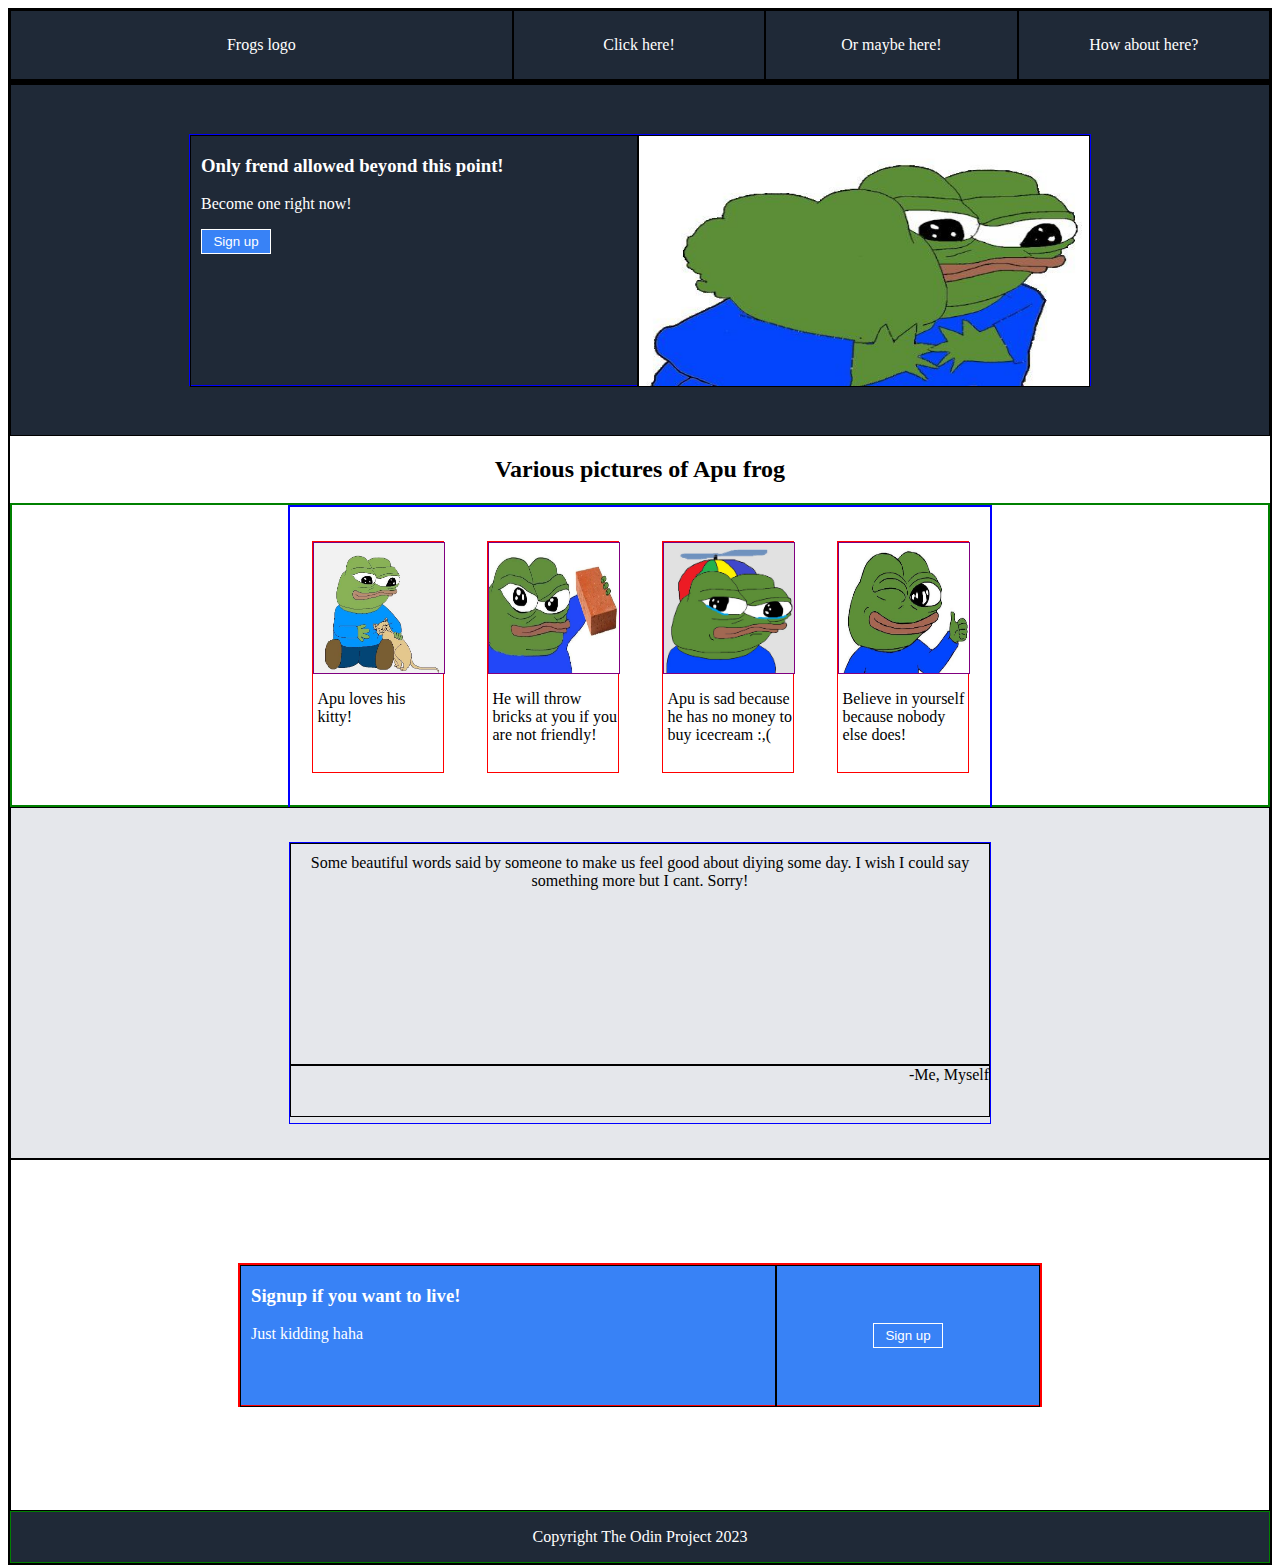
==== commit f446d365: "Corrected some flexbox issues, added the links  and remade some texts" ====
--- a/index.html
+++ b/index.html
@@ -10,24 +10,24 @@
 
  <body>
   <div class="header">
-   <div class="hdo">Header logo</div>
-   <div>link one</div>
-   <div>link two</div>
-   <div>link three</div>
+   <div class="hdo">Frogs logo</div>
+   <div><a href="pages/pgtwo.html">Click here!</a></div>
+   <div><a href="pages/pgtwo.html">Or maybe here!</a></div>
+   <div><a href="pages/pgtwo.html">How about here?</a></div>
   </div>
   <div class="pgbloc">
 
    <div class="um">
     <div class="logos">
      <div class="signa">
-      <h3>This website is awesome!</h3>
-      <p>You should sign up because it's cool!</p>
+      <h3>Only frend allowed beyond this point!</h3>
+      <p>Become one right now!</p>
       <button>Sign up</button>
      </div>
      <div class="imagem"><img src="webproimages/hugapu.jpg"></div>
     </div>
    </div>
-   <h2>Some random information</h2>
+   <h2>Various pictures of Apu frog</h2>
    <div class="dois">
     <div class="cards">
      <div class="card">
@@ -50,7 +50,8 @@
    </div>
    <div class="tres">
     <div class="frase">
-     <h3>Some beautiful words said by someone to make us feel good about diying some day</h3>
+     <div class="words">Some beautiful words said by someone to make us feel good about diying some day. I wish I could say something more but I cant. Sorry!</div>
+     <div class="name">-Me, Myself</div>
     </div>
    </div>
    <div class="quatro">
--- a/style.css
+++ b/style.css
@@ -13,12 +13,15 @@
 .header div {
 border:1px solid black;
 flex:1;
+padding-top:25px;
 }
 .header .hdo {
 flex:2;
 }
-
-
+a {
+text-decoration:none;
+color:white;
+}
 
 .pgbloc .bottom {
 flex:1;
@@ -49,6 +52,8 @@
 background-color:#3882F6;
 color:white;
 border:1px solid white;
+height:25px;
+width:70px;
 }
 
 .pgbloc .um {
@@ -134,12 +139,23 @@
 align-items:center;
 }
 .tres .frase{
-display:flex;
 flex-wrap:wrap;
 height:280px;
 width:700px;
 border:1px solid blue;
 }
+.frase .words {
+text-align:center;
+padding:10px;
+flex-wrap:wrap;
+height:200px;
+}
+.frase .name{
+flex-wrap:wrap;
+text-align:right;
+height:50px;
+}
+
 
 .pgbloc .quatro {
 display:flex;
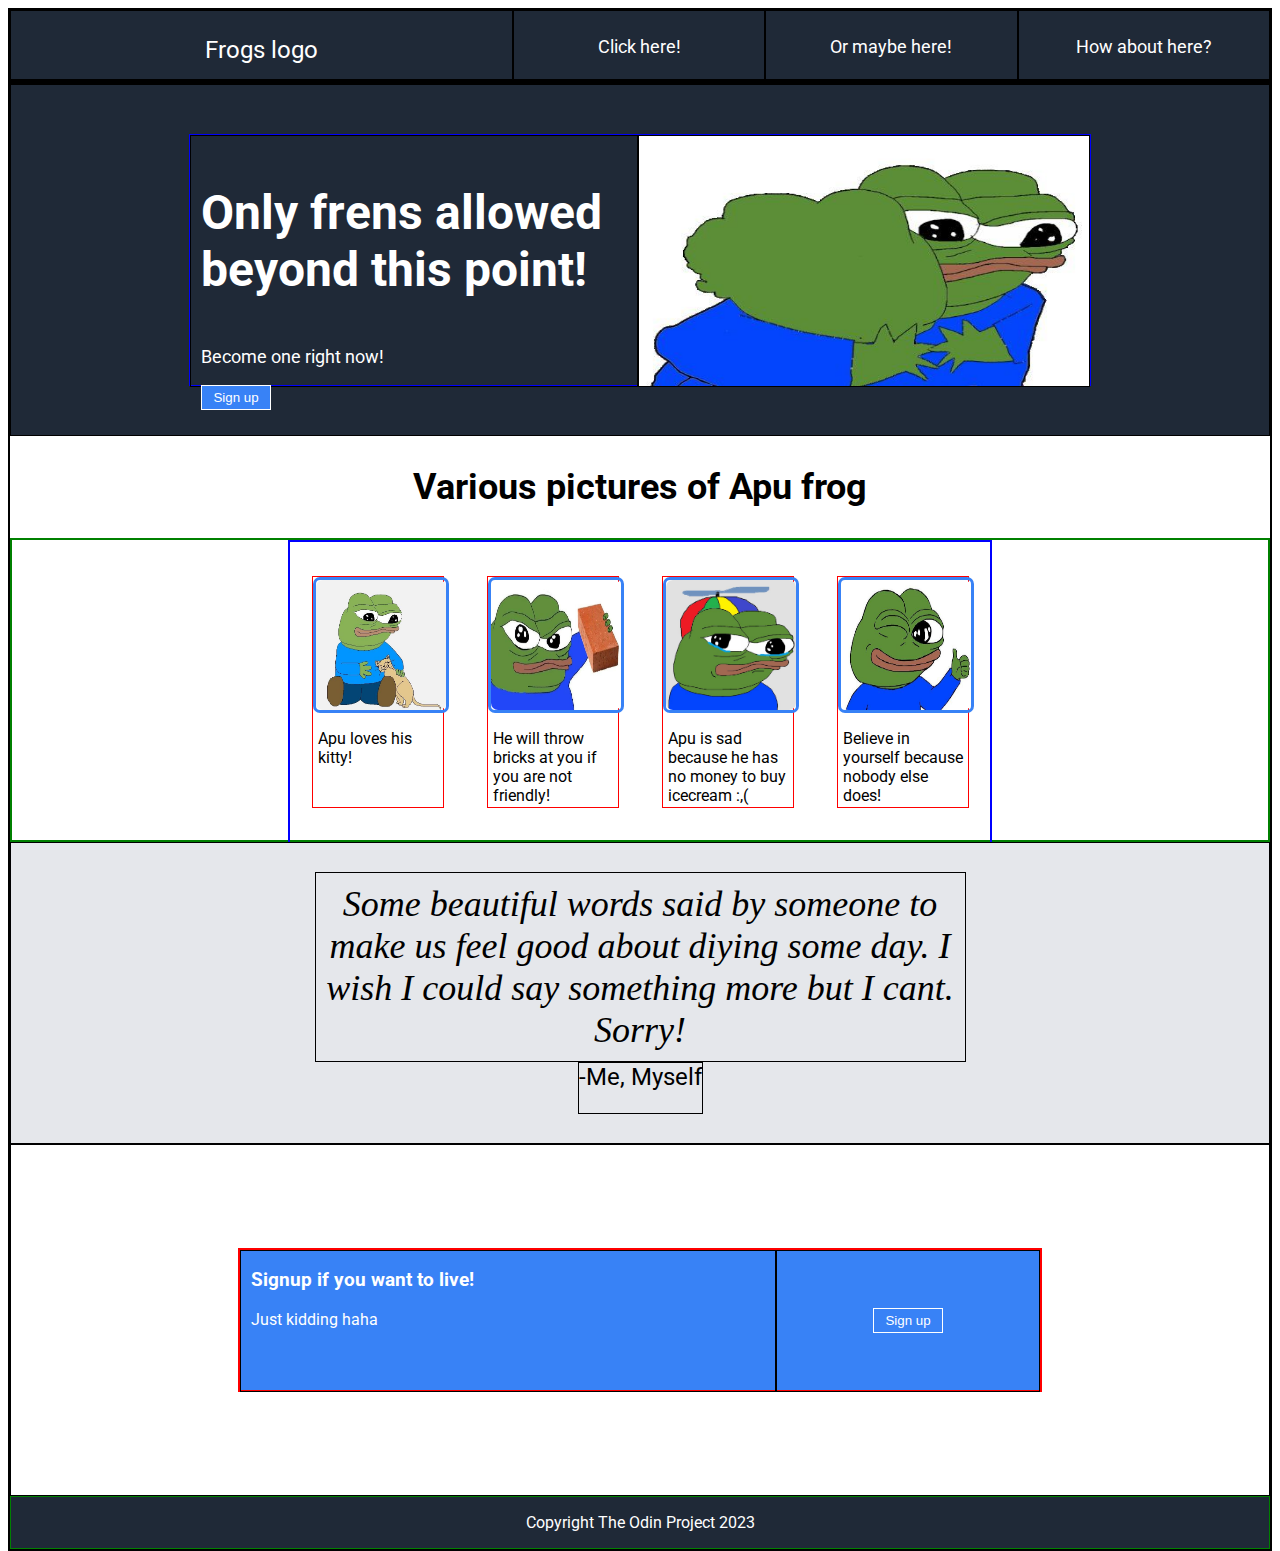
==== commit 17154be7: "Added the custom font and fixed some more issues with flexbox. found another one though" ====
--- a/index.html
+++ b/index.html
@@ -5,6 +5,9 @@
  <head>
   <link rel="stylesheet" href="style.css">
   <meta charset="UTF-8">
+  <link rel="preconnect" href="https://fonts.googleapis.com">
+  <link rel="preconnect" href="https://fonts.gstatic.com" crossorigin>
+  <link href="https://fonts.googleapis.com/css2?family=Roboto:ital,wght@0,100;0,300;0,400;1,100;1,300&display=swap" rel="stylesheet">
   <title>Flex test</title>
  </head>
 
@@ -20,7 +23,7 @@
    <div class="um">
     <div class="logos">
      <div class="signa">
-      <h3>Only frend allowed beyond this point!</h3>
+      <h3>Only frens allowed beyond this point!</h3>
       <p>Become one right now!</p>
       <button>Sign up</button>
      </div>
@@ -49,10 +52,8 @@
     </div>
    </div>
    <div class="tres">
-    <div class="frase">
      <div class="words">Some beautiful words said by someone to make us feel good about diying some day. I wish I could say something more but I cant. Sorry!</div>
-     <div class="name">-Me, Myself</div>
-    </div>
+    <div class="name">-Me, Myself</div>
    </div>
    <div class="quatro">
     <div class="signb">
--- a/style.css
+++ b/style.css
@@ -1,5 +1,8 @@
 html {
 height:100%;
+}
+body {
+font-family:roboto;
 }
 
 .header {
@@ -17,9 +20,11 @@
 }
 .header .hdo {
 flex:2;
+font-size:24px;
 }
 a {
 text-decoration:none;
+font-size:18px;
 color:white;
 }
 
@@ -46,6 +51,7 @@
 height:350px;
 }
 .pgbloc h2{
+font-size:36px;
 text-align:center;
 }
 .pgbloc button {
@@ -62,6 +68,7 @@
 align-items:center;
 background-color:#1F2937;
 }
+
 .um .logos{
 display:flex;
 height:250px;
@@ -70,7 +77,7 @@
 }
 .logos div{
 height:250px;
-flex:1;
+width:450px;
 }
 .logos .signa {
 padding-left:10px;
@@ -78,9 +85,12 @@
 
 .signa h3{
 color:white;
+font-size:48px;
+font-weight:extra-bold;
 }
 .signa p{
 color:white;
+font-size:18px;
 }
 
 .imagem img {
@@ -121,13 +131,15 @@
 .card .limg {
 height:130px;
 width:130px;
-border:1px solid purple;
+border:3px solid #3882f6;
+border-radius:7px;
 }
 .card p {
 margin-left:5px;
 }
 
  .limg img {
+border-radius:7px;
 height:130px;
 width:130px;
 }
@@ -135,24 +147,29 @@
 .pgbloc .tres {
 background-color:#E5E7EB;
 display:flex;
-justify-content:center;
-align-items:center;
-}
-.tres .frase{
-flex-wrap:wrap;
-height:280px;
-width:700px;
-border:1px solid blue;
-}
-.frase .words {
+flex-wrap:wrap;
+flex-direction:column;
+justify-content:center;
+align-items:center;
+flex-basis:300px;
+height:100%;
+}
+
+.tres .words {
 text-align:center;
 padding:10px;
 flex-wrap:wrap;
-height:200px;
-}
-.frase .name{
+font-size:36px;
+font-family:light;
+font-style:italic;
+flex-basis:160px;
+height:100%;
+width:50%;
+}
+.tres .name{
 flex-wrap:wrap;
 text-align:right;
+font-size:24px;
 height:50px;
 }
 
